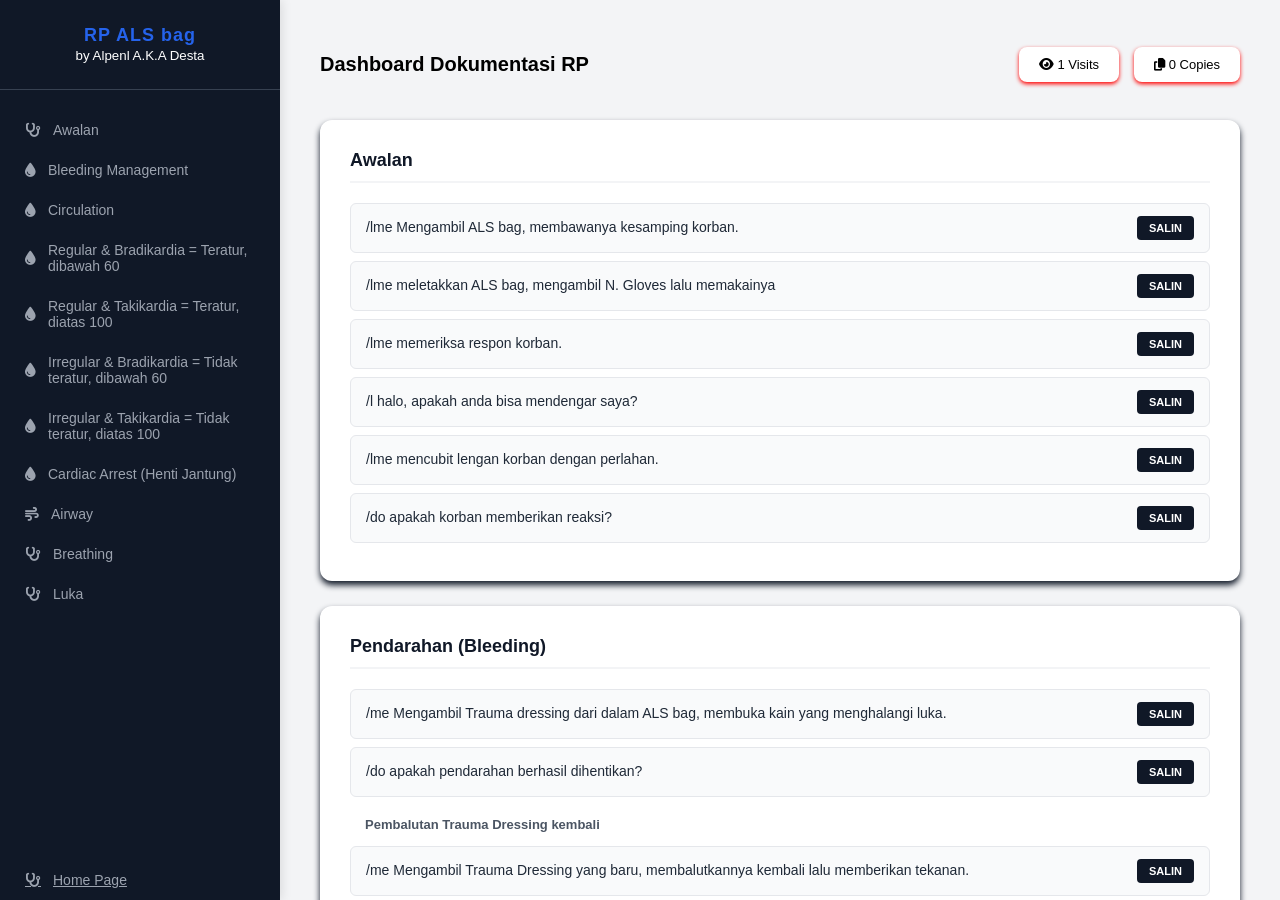
==== ALS.html @ 681ecdac "Add files via upload" ====
<!doctype html>
<html lang="id">
 <head>
  <meta charset="UTF-8">
  <meta name="viewport" content="width=device-width, initial-scale=1.0">
  <title>ALS Procedure</title>
  <link rel="stylesheet" href="style.css">
  <link rel="stylesheet" href="https://cdnjs.cloudflare.com/ajax/libs/font-awesome/6.4.0/css/all.min.css">
 </head>
 <body>
     <button class="hamburger" onclick="toggleMenu()">
    <i class="fas fa-bars"></i>
     </button>
  <div class="sidebar">
   <div class="sidebar-header">
    <h2>RP ALS bag</h2>
    <small>by Alpenl A.K.A Desta</small>
   </div>
   <div class="nav-menu">
    <div class="nav-link" onclick="sc('sec1')">
     <i class="fas fa-stethoscope"></i> Awalan </div>
     <div class="nav-link" onclick="sc('sec2')">
     <i class="fas fa-droplet"></i> Bleeding Management </div>
    <div class="nav-link" onclick="sc('sec3')">
     <i class="fas fa-droplet"></i> Circulation </div>
    <div class="nav-link" onclick="sc('sec4')">
     <i class="fas fa-droplet"></i> Regular & Bradikardia = Teratur, dibawah 60 </div>
    <div class="nav-link" onclick="sc('sec5')">
     <i class="fas fa-droplet"></i> Regular & Takikardia = Teratur, diatas 100 </div>
     <div class="nav-link" onclick="sc('sec6')">
     <i class="fas fa-droplet"></i> Irregular & Bradikardia = Tidak teratur, dibawah 60 </div>
    <div class="nav-link" onclick="sc('sec7')">
     <i class="fas fa-droplet"></i> Irregular & Takikardia = Tidak teratur, diatas 100 </div>
     <div class="nav-link" onclick="sc('sec8')">
     <i class="fas fa-droplet"></i> Cardiac Arrest (Henti Jantung)</div>
     <div class="nav-link" onclick="sc('sec9')">
     <i class="fas fa-wind"></i> Airway </div>
    <div class="nav-link" onclick="sc('sec10')">
     <i class="fas fa-stethoscope"></i> Breathing </div>
   <div class="nav-link" onclick="sc('sec11')">
     <i class="fas fa-stethoscope"></i> Luka </div>
   </div>
   <a href="index.html" target="_self" class="nav-link">
     <i class="fas fa-stethoscope"></i> Home Page
    </a>
  </div>
  <div class="main">
   <div class="header-box">
    <h1 style="font-size: 20px;">Dashboard Dokumentasi RP</h1>
    <div class="stats">
        <div class="stat-card">
        <i class="fas fa-eye"></i> <span id="v">0</span> Visits
        </div>
        <div class="stat-card">
        <i class="fas fa-copy"></i> <span id="c">0</span> Copies
        </div>
    </div>
   </div>
   <!-- End of Header Box -->
<div class="section" id="sec1">
    <div class="section-title">Awalan</div>
    <div class="row">
     <div class="text">/lme Mengambil ALS bag, membawanya kesamping korban.</div>
     <button class="copy-btn" onclick="cp(this)">SALIN</button>
    </div>
    <div class="row">
     <div class="text">/lme meletakkan ALS bag, mengambil N. Gloves lalu memakainya</div>
     <button class="copy-btn" onclick="cp(this)">SALIN</button>
    </div>
    <div class="row">
     <div class="text">/lme memeriksa respon korban.</div>
     <button class="copy-btn" onclick="cp(this)">SALIN</button>
    </div>
    <div class="row">
     <div class="text">/l halo, apakah anda bisa mendengar saya?</div>
     <button class="copy-btn" onclick="cp(this)">SALIN</button>
    </div>
    <div class="row">
     <div class="text">/lme mencubit lengan korban dengan perlahan.</div>
     <button class="copy-btn" onclick="cp(this)">SALIN</button>
    </div>
    <div class="row">
     <div class="text">/do apakah korban memberikan reaksi?</div>
     <button class="copy-btn" onclick="cp(this)">SALIN</button>
    </div>
   </div>
   <!-- End of Section 1 -->
   <div class="section" id="sec2">
    <div class="section-title">Pendarahan (Bleeding)</div>
    <div class="row">
     <div class="text">/me Mengambil Trauma dressing dari dalam ALS bag, membuka kain yang menghalangi luka.</div>
     <button class="copy-btn" onclick="cp(this)">SALIN</button>
    </div>
    <div class="row">
     <div class="text">/do apakah pendarahan berhasil dihentikan?</div>
     <button class="copy-btn" onclick="cp(this)">SALIN</button>
    </div>
    <div class="plain-text"><b>Pembalutan Trauma Dressing kembali</b></div>
    <div class="row">
     <div class="text">/me Mengambil Trauma Dressing yang baru, membalutkannya kembali lalu memberikan tekanan.</div>
     <button class="copy-btn" onclick="cp(this)">SALIN</button>
    </div>
    <div class="row">
     <div class="text">/do apakah pendarahan telah terhenti?</div>
     <button class="copy-btn" onclick="cp(this)">SALIN</button>
    </div>
    <div class="plain-text"><b>Elevation</b></div>
    <div class="row">
     <div class="text">/me Mengangkat lengan korban yang masih terjadi pendarahan keatas dada.</div>
     <button class="copy-btn" onclick="cp(this)">SALIN</button>
    </div>
    <div class="row">
     <div class="text">/do apakah pendarahan berhenti?</div>
     <button class="copy-btn" onclick="cp(this)">SALIN</button>
    </div>
    <div class="plain-text"><b>Arterial Pressure</b></div>
    <div class="row">
        <div class="text">/me Menekan arteri yang berada diatas luka pendarahan.</div>
        <button class="copy-btn" onclick="cp(this)">SALIN</button>
    </div>
    <div class="row">
        <div class="text">/do Apakah pendarahan berhenti?</div>
        <button class="copy-btn" onclick="cp(this)">SALIN</button>
    </div>
    <div class="plain-text"><b>Tourniquet</b></div>
    <div class="row">
     <div class="text">/me Mengambil tourniquet dari dalam ALS bag, mengikatnya diatas luka pendarahan, lalu mengencangkannya hingga pendarahan berhenti.</div>
     <button class="copy-btn" onclick="cp(this)">SALIN</button>
    </div>
    <div class="plain-text"><b>CRoC (Combat Ready Clamp(Groin))</b></div>
    <div class="row">
     <div class="text">/me mengambil CRoC dari dalam ALS bag lalu merakit CRoC tersebut.</div>
     <button class="copy-btn" onclick="cp(this)">SALIN</button>
    </div>
    <div class="row">
     <div class="text">/me meletakkan CRoC di area luka yang mengalami pendarahan.</div>
     <button class="copy-btn" onclick="cp(this)">SALIN</button>
    </div>
    <div class="row">
     <div class="text">/me memposisikan lengan mendatar CRoC di atas luka pendarahan.</div>
     <button class="copy-btn" onclick="cp(this)">SALIN</button>
    </div>
    <div class="row">
     <div class="text">/me memastikan kepala cakram CRoC menyentuh luka pendarahan.</div>
     <button class="copy-btn" onclick="cp(this)">SALIN</button>
    </div>
    <div class="row">
     <div class="text">/me memutar T-Handle, memberikan tekanan hingga pendarahan terhenti.</div>
     <button class="copy-btn" onclick="cp(this)">SALIN</button>
    </div>
    <div class="row">
     <div class="text">/do apakah pendarahan telah terhenti?</div>
     <button class="copy-btn" onclick="cp(this)">SALIN</button>
    </div>
   </div>
   <!-- End of Section 2 -->
<div class="section" id="sec3">
    <div class="section-title">Circulation </div>
    <div class="plain-text"><b>Jika Korban masih Sadar</b></div>
    <div class="row">
     <div class="text">/lme meletakkan kedua jarinya pada Carotid Artery korban, menghitung denyut nadinya</div>
     <button class="copy-btn" onclick="cp(this)">SALIN</button>
    </div>
    <div class="row">
     <div class="text">/do Pulse? (60-100 Normal) Regular or Irregular Beat?</div>
     <button class="copy-btn" onclick="cp(this)">SALIN</button>
    </div>
    <div class="plain-text"><b>Pingsan/Tidak Sadar</b></div>
    <div class="row">
     <div class="text">/lme Mengambil Alkohol swab dan kapas, menuangkan alkohol swab ke kapas, membuka baju korban, lalu membersihkan Area dada korban</div>
     <button class="copy-btn" onclick="cp(this)">SALIN</button>
    </div>
    <div class="row">
     <div class="text">/lme mengambil Lifepak 35 dari dalam ALS bag, Memasang Elektroda pada dada korban, menyalakannya dengan menekan tombol POWER.</div>
     <button class="copy-btn" onclick="cp(this)">SALIN</button>
    </div>
    <div class="row">
     <div class="text">/ldo Lifepak 35 memantau irama jantung korban secara langsung. </div>
     <button class="copy-btn" onclick="cp(this)">SALIN</button>
     </div> 
    <div class="row">
     <div class="text">/lme melihat indikator pada Lifepak 35 untuk mengetahui kondisi jantung korban.</div>
     <button class="copy-btn" onclick="cp(this)">SALIN</button>
     </div>
    <div class="row">
     <div class="text">/do Pulse? (60-100 Normal) Regular or Irregular Beat?</div>
     <button class="copy-btn" onclick="cp(this)">SALIN</button>
    </div>
   </div>
   <!-- End of Section 3 -->
<div class="section" id="sec4">
    <div class="section-title">Regular & Bradikardia = Teratur < 60</div>
    <div class="plain-text"><b>CPR & BVM</b></div>
    <div class="row">
     <div class="text">/lme Meletakkan kedua tangannya di atas dada korban, melakukan prosedur CPR sebanyak 30 kali selama 1 menit.</div>
     <button class="copy-btn" onclick="cp(this)">SALIN</button>
    </div>
    <div class="row">
     <div class="text">/lme Mengambil BVM dari ALS bag, memasangnya pada mulut dan hidung korban, menekan kantung udara BVM sebanyak 2 kali</div>
     <button class="copy-btn" onclick="cp(this)">SALIN</button>
    </div>
    <div class="plain-text"><b>Pemberian Atropine melalui IV</b></div>
    <div class="row">
     <div class="text">/lme  mengambil alkohol swab dan kapas dari ALS bag, membersihkan area punggung tangan. </div>
     <button class="copy-btn" onclick="cp(this)">SALIN</button>
    </div>
    <div class="row">
     <div class="text">/lme mengambil set infus, abocath, dan Atropine. perlahan menusukkan jarum ke vena di punggung tangan korban.</div>
     <button class="copy-btn" onclick="cp(this)">SALIN</button>
    </div>
    <div class="row">
     <div class="text">/lme menyuntikkan Atropine melalui injection port pada selang infus,  mengatur tetesan cairan agar masuk konstan.</div>
     <button class="copy-btn" onclick="cp(this)">SALIN</button>
    </div>
    <div class="row">
     <div class="text">/lme membuang jarum bekas kedalam Safety Box, memasangkan plester fikasi pada area suntikan.</div>
     <button class="copy-btn" onclick="cp(this)">SALIN</button>
    </div>
    <div class="row">
     <div class="text">/do Atropine dapat membantu Menaikkan nadi yang terlalu lambat.</div>
     <button class="copy-btn" onclick="cp(this)">SALIN</button>
    </div>
    <div class="row">
     <div class="text">/lme melihat kembali indikator pada Lifepak 35.</div>
     <button class="copy-btn" onclick="cp(this)">SALIN</button>
    </div>
    <div class="row">
     <div class="text">/do Pulse? (60-100 Normal) Regular or Irregular Beat?</div>
     <button class="copy-btn" onclick="cp(this)">SALIN</button>
    </div>
   </div>
  <!-- End of Section 4 -->
<div class="section" id="sec5">
    <div class="section-title">Regular & Takikardia = Teratur > 100</div>
    <div class="plain-text"><b>Pemberian Adenosin melalui IV</b></div>
    <div class="row">
     <div class="text">/lme  mengambil alkohol swab dan kapas dari ALS bag, membersihkan area punggung tangan. </div>
     <button class="copy-btn" onclick="cp(this)">SALIN</button>
    </div>
    <div class="row">
     <div class="text">/lme mengambil set infus, abocath, dan Adenosin. perlahan menusukkan jarum ke vena di punggung tangan korban.</div>
     <button class="copy-btn" onclick="cp(this)">SALIN</button>
    </div>
    <div class="row">
     <div class="text">/lme menyuntikkan Adenosin melalui injection port pada selang infus,  mengatur tetesan cairan agar masuk konstan.</div>
     <button class="copy-btn" onclick="cp(this)">SALIN</button>
    </div>
    <div class="row">
     <div class="text">/lme membuang jarum bekas kedalam Safety Box, memasangkan plester fikasi pada area suntikan.</div>
     <button class="copy-btn" onclick="cp(this)">SALIN</button>
    </div>
    <div class="row">
     <div class="text">/do Adenosin dapat membantu Mengatasi irama Takikardia.</div>
     <button class="copy-btn" onclick="cp(this)">SALIN</button>
    </div>
    <div class="row">
     <div class="text">/lme melihat kembali indikator pada Lifepak 35.</div>
     <button class="copy-btn" onclick="cp(this)">SALIN</button>
    </div>
    <div class="row">
     <div class="text">/do Pulse? (60-100 Normal) Regular or Irregular Beat?</div>
     <button class="copy-btn" onclick="cp(this)">SALIN</button>
    </div>
    <div class="plain-text"><b>KARDIOVERSI</b></div>
    <div class="row">
     <div class="text">/lme menekan tombol SYNC pada Lifepak 35, mengatur energi pada Lifepak 35 sebesar 100 Joule dan menekan tombol CHARGE.</div>
     <button class="copy-btn" onclick="cp(this)">SALIN</button>
    </div>
    <div class="row">
     <div class="text">/lme menekan tombol shock pada lifepak 35 hingga energi dilepaskan.</div>
     <button class="copy-btn" onclick="cp(this)">SALIN</button>
    </div>
   </div>
   <!-- End of Section 5 -->
<div class="section" id="sec6">
    <div class="section-title">Irregular & Bradikardia = Tidak Teratur < 60</div>
    <div class="plain-text"><b>Pemberian Atropine melalui IV</b></div>
    <div class="row">
     <div class="text">/lme  mengambil alkohol swab dan kapas dari ALS bag, membersihkan area punggung tangan. </div>
     <button class="copy-btn" onclick="cp(this)">SALIN</button>
    </div>
    <div class="row">
     <div class="text">/lme mengambil set infus, abocath, dan Atropine. perlahan menusukkan jarum ke vena di punggung tangan korban.</div>
     <button class="copy-btn" onclick="cp(this)">SALIN</button>
    </div>
    <div class="row">
     <div class="text">/lme menyuntikkan Atropine melalui injection port pada selang infus,  mengatur tetesan cairan agar masuk konstan.</div>
     <button class="copy-btn" onclick="cp(this)">SALIN</button>
    </div>
    <div class="row">
     <div class="text">/lme membuang jarum bekas kedalam Safety Box, memasangkan plester fikasi pada area suntikan.</div>
     <button class="copy-btn" onclick="cp(this)">SALIN</button>
    </div>
    <div class="row">
     <div class="text">/do Atropine dapat membantu Menaikkan nadi yang terlalu lambat.</div>
     <button class="copy-btn" onclick="cp(this)">SALIN</button>
    </div>
    <div class="row">
     <div class="text">/lme melihat kembali indikator pada Lifepak 35.</div>
     <button class="copy-btn" onclick="cp(this)">SALIN</button>
    </div>
    <div class="row">
     <div class="text">/do Pulse? (60-100 Normal) Regular or Irregular Beat?</div>
     <button class="copy-btn" onclick="cp(this)">SALIN</button>
    </div>
    <div class="plain-text"><b>JIKA TIDAK KEMBALI NORMAL DENGAN ATROPINE, KITA BISA 
MELAKUKAN PACU JANTUNG DENGAN LIFEPAK 35</b></div>
    <div class="row">
     <div class="text">/lme Menekan tombol PACING di Lifepak 35, mengatur energi ke 50-100Joule, menekan tombol CHARGE</div>
     <button class="copy-btn" onclick="cp(this)">SALIN</button>
    </div>
    <div class="row">
     <div class="text">/lme menekan tombol shock pada lifepak 35 hingga energi dilepaskan.</div>
     <button class="copy-btn" onclick="cp(this)">SALIN</button>
    </div>
     <div class="row">
    <div class="text">/lme melihat kembali indikator pada Lifepak 35.</div>
     <button class="copy-btn" onclick="cp(this)">SALIN</button>
    </div>
    <div class="row">
     <div class="text">/do Pulse? (60-100 Normal) Regular or Irregular Beat?</div>
     <button class="copy-btn" onclick="cp(this)">SALIN</button>
    </div>
   </div>
   <!-- End of Section 6 -->
<div class="section" id="sec7">
    <div class="section-title">Irregular & Takikardia = Tidak Teratur > 100</div>
    <div class="plain-text"><b>Pemberian Amoidarone melalui IV</b></div>
    <div class="row">
     <div class="text">/lme  mengambil alkohol swab dan kapas dari ALS bag, membersihkan area punggung tangan. </div>
     <button class="copy-btn" onclick="cp(this)">SALIN</button>
    </div>
    <div class="row">
     <div class="text">/lme mengambil set infus, abocath, dan Amoidarone. perlahan menusukkan jarum ke vena di punggung tangan korban.</div>
     <button class="copy-btn" onclick="cp(this)">SALIN</button>
    </div>
    <div class="row">
     <div class="text">/lme menyuntikkan Amoidarone melalui injection port pada selang infus,  mengatur tetesan cairan agar masuk konstan.</div>
     <button class="copy-btn" onclick="cp(this)">SALIN</button>
    </div>
    <div class="row">
     <div class="text">/lme membuang jarum bekas kedalam Safety Box, memasangkan plester fikasi pada area suntikan.</div>
     <button class="copy-btn" onclick="cp(this)">SALIN</button>
    </div>
     <div class="row">
     <div class="text">/do Amoidarone dapat membantu Mengatasi irama jantung yang kacau.</div>
     <button class="copy-btn" onclick="cp(this)">SALIN</button>
    </div>
    <div class="row">
     <div class="text">/lme melihat kembali indikator pada Lifepak 35.</div>
     <button class="copy-btn" onclick="cp(this)">SALIN</button>
    </div>
    <div class="row">
     <div class="text">/do Pulse? (60-100 Normal) Regular or Irregular Beat?</div>
     <button class="copy-btn" onclick="cp(this)">SALIN</button>
    </div>
    <div class="plain-text"><b>JIKA MASIH BELUM STABIL KITA LAKUKAN KARDIOVERSI DENGAN 
LIFEPAK 35 PADA KORBAN</b></div>
    <div class="row">
     <div class="text">/lme Menekan tombol SYNC pada Lifepak 35, mengatur energinya sebesar 100 Joule, menekan tombol CHARGE.</div>
     <button class="copy-btn" onclick="cp(this)">SALIN</button>
    </div>
    <div class="row">
     <div class="text">/lme menekan tombol shock pada lifepak 35 hingga energi dilepaskan.</div>
     <button class="copy-btn" onclick="cp(this)">SALIN</button>
    </div>
     <div class="row">
    <div class="text">/lme melihat kembali indikator pada Lifepak 35.</div>
     <button class="copy-btn" onclick="cp(this)">SALIN</button>
    </div>
    <div class="row">
     <div class="text">/do Pulse? (60-100 Normal) Regular or Irregular Beat?</div>
     <button class="copy-btn" onclick="cp(this)">SALIN</button>
    </div>
   </div>
   <!-- End of Section 7 -->
<div class="section" id="sec8">
    <div class="section-title">Cardiac Arrest (Henti Jantung)</div>
<div class="plain-text">CPR & BVM</div>
    <div class="row">
     <div class="text">/lme Meletakkan kedua jarinya pada dada korban lalu melakukan prosedur CPR sebanyak 30 kali selama 1 menit.</div>
     <button class="copy-btn" onclick="cp(this)">SALIN</button>
    </div>
    <div class="row">
     <div class="text">/lme Mengambil BVM dari ALS Bag, memasangnya pada mulut dan hidung korban, menekan kantung udara BVM sebanyak 5 kali.</div>
     <button class="copy-btn" onclick="cp(this)">SALIN</button>
    </div>
    <div class="plain-text"><b>DEFIBRILASI</b></div>
    <div class="row">
     <div class="text">/lme Menekan tombol CHANGE, mengatur energi pada sebesar 200 Joule lalu menekan tombol Select. Melakukan CPR kembali sembari menunggu</div>
     <button class="copy-btn" onclick="cp(this)">SALIN</button>
    </div>
    <div class="row">
     <div class="text">/do Terdengar suara CONTINUE dari Lifepak 35.</div>
     <button class="copy-btn" onclick="cp(this)">SALIN</button>
    </div>
    <div class="row">
     <div class="text">/lme menekan tombol shock untuk menghantarkan energi ke tubuh korban, setelah shock melanjutkan CPR kembali pada dada korban.</div>
     <button class="copy-btn" onclick="cp(this)">SALIN</button>
    </div>
     <div class="plain-text"><b>Pemberian Ephinefrin melalui IV</b></div>
    <div class="row">
     <div class="text">/lme  mengambil alkohol swab dan kapas dari ALS bag, membersihkan area punggung tangan. </div>
     <button class="copy-btn" onclick="cp(this)">SALIN</button>
    </div>
    <div class="row">
     <div class="text">/lme mengambil set infus, abocath, dan Ephinefrin. perlahan menusukkan jarum ke vena di punggung tangan korban.</div>
     <button class="copy-btn" onclick="cp(this)">SALIN</button>
    </div>
    <div class="row">
     <div class="text">/lme menyuntikkan Ephinefrin melalui injection port pada selang infus,  mengatur tetesan cairan agar masuk konstan.</div>
     <button class="copy-btn" onclick="cp(this)">SALIN</button>
    </div>
    <div class="row">
     <div class="text">/lme membuang jarum bekas kedalam Safety Box, memasangkan plester fikasi pada area suntikan.</div>
     <button class="copy-btn" onclick="cp(this)">SALIN</button>
    </div>
    <div class="row">
     <div class="text">/do Ephinefrin dapat membantu Memacu jantung pada kondisi henti jantung</div>
     <button class="copy-btn" onclick="cp(this)">SALIN</button>
    </div>
    <div class="row">
     <div class="text">/lme melihat kembali indikator pada Lifepak 35.</div>
     <button class="copy-btn" onclick="cp(this)">SALIN</button>
    </div>
    <div class="row">
     <div class="text">/do Pulse? (60-100 Normal) Regular or Irregular Beat?</div>
     <button class="copy-btn" onclick="cp(this)">SALIN</button>
    </div>
   </div> 
   <!-- End of Section 8 -->
<div class="section" id="sec9">
    <div class="section-title">Airway </div>
    <div class="plain-text"><b>MEMBUKA AIRWAY (Head Tilt/Chin Lift) (Pingsan Biasa)</b></div>
    <div class="row">
     <div class="text">/lme menekan dahi pasien ke bawah sambil mengangkat tulang dagu ke atas
menggunakan jari agar pangkal lidah terangkat.</div>
     <button class="copy-btn" onclick="cp(this)">SALIN</button>
    </div>
    <div class="plain-text"><b>MEMMBUKA AIRWAY (Jaw Thrust) (Trauma Berat/Kecelakaan)</b></div>
    <div class="row">
     <div class="text">/lme mendorong sudut rahang bawah pasien ke arah depan tanpa menggerakkan posisi leher..</div>
     <button class="copy-btn" onclick="cp(this)">SALIN</button>
    </div>
    <div class="row">
     <div class="text">/lme mengambil Penlight dari dalam ALS Bag, menyalakkannya lalu memeriksa Airway Korban.</div>
     <button class="copy-btn" onclick="cp(this)">SALIN</button>
    </div>
    <div class="row">
     <div class="text">/do apakah ada halangan di Airway korban?</div>
     <button class="copy-btn" onclick="cp(this)">SALIN</button>
    </div>
    <div class="plain-text"><b>HALANGAN BENDA PADAT (Tweezer)</b></div>
    <div class="row">
     <div class="text">/lme  mengambil tweezer dari dalam ALS Bag, kemudian mencoba mengambil
halangan tersebut dengan cara menjepit nya dan menariknya keluar</div>
     <button class="copy-btn" onclick="cp(this)">SALIN</button>
    </div>
    <div class="plain-text"><b>HALANGAN BENDA CAIR (Suction)</b></div>
    <div class="row">
     <div class="text">/lme  memasukkan kateter suction ke dalam rongga mulut hingga pangkal lidah,
lalu menariknya keluar secara melingkar sambil menyedot cairan yang ada.</div>
     <button class="copy-btn" onclick="cp(this)">SALIN</button>
    </div>
    <div class="plain-text"><b>OPA (Oropharyngeal Airway) (Pasien Pingsan) (Membantu jalan nafas tetap
terbuka)</b></div>
    <div class="row">
     <div class="text">/lme memasukkan alat OPA dengan posisi melengkung keatas,memutarnya 180 derajat saat menyentuh langit mulut.</div>
     <button class="copy-btn" onclick="cp(this)">SALIN</button>
    </div>
   </div>
  <!-- End of Section 9 -->
   <div class="section" id="sec10">
    <div class="section-title">Breathing</div>
    <div class="plain-text">//Cek Manual</div>
    <div class="row">
     <div class="text">/lme mendekatkan telinga ke hidung dan mulut korban, melihat kearah dada, menghitung jumlah pernafasannya.
</div>
     <button class="copy-btn" onclick="cp(this)">SALIN</button>
    </div>
    <div class="row">
     <div class="text">/do Jumlah Pernafasan? (12-20 normal) </div>
     <button class="copy-btn" onclick="cp(this)">SALIN</button>
    </div>
    <div class="plain-text">//CEK SATURASI OKSIGEN dengan Pulse Oximeter</div>
    <div class="row">
     <div class="text">/lme mengambil oximeter dari ALS bag, menjepitkannya pada
ujung jari telunjuk tangan kanan korban untuk mengukur saturasi oksigen.
</div>
     <button class="copy-btn" onclick="cp(this)">SALIN</button>
    </div>
    <div class="row">
     <div class="text">/do Saturasi oksigen? (95-100 persen normalnya)</div>
     <button class="copy-btn" onclick="cp(this)">SALIN</button>
    </div>
    <div class="plain-text"><b>NASAL CANNULA (90-94)</b></div> 
    <div class="row">
     <div class="text">/lme memutar flowmeter pada tabung oksigen ke angka 4 LPM, lalu mengecek
aliran udara di ujung selang menggunakan punggung tangan.</div>
     <button class="copy-btn" onclick="cp(this)">SALIN</button>
    </div>
    <div class="row">
     <div class="text">/lme memasangkan kedua kanula ke lubang hidung pasien dan menyampirkan
talinya ke belakang telinga agar posisi selang tidak bergeser.</div>
     <button class="copy-btn" onclick="cp(this)">SALIN</button>
    </div>
    <div class="plain-text"><b>SIMPLE FACE MASK 85-89%</b></div>
    <div class="row">
     <div class="text">/lme membuka katup tabung oksigen dan mengatur aliran pada 8 LPM,
kemudian memastikan masker wajah dalam kondisi bersih.</div>
     <button class="copy-btn" onclick="cp(this)">SALIN</button>
    </div>
    <div class="row">
     <div class="text">/lme memposisikan masker SFM menutupi hidung hingga dagu pasien, lalu
menarik tali elastisnya ke belakang kepala agar masker menempel rapat.
</div>
     <button class="copy-btn" onclick="cp(this)">SALIN</button>
    </div>
    <div class="plain-text"><b>NON-REBREATHING MASK (dibawah 85 )</b></div>
    <div class="row">
     <div class="text">/lme memutar knop tabung oksigen ke aliran maksimal 15 LPM, lalu menutup
katup masker hingga kantung reservoar terisi penuh.</div>
     <button class="copy-btn" onclick="cp(this)">SALIN</button>
    </div>
    <div class="row">
     <div class="text">/lme menempelkan masker NRM dengan teknik seal yang kuat pada wajah
pasien agar oksigen murni tidak bercampur dengan udara luar.
</div>
     <button class="copy-btn" onclick="cp(this)">SALIN</button>
    </div>
   </div>
    <!-- End of Section 10 -->
   <div class="section" id="sec11">
    <div class="section-title">Penanganan Luka</div>
    <div class="plain-text"><b>Luka terbuka (Tergores)</b></div>
    <div class="row">
     <div class="text">/lme mengambil saline solution dan cutton pad dari ALS</div>
     <button class="copy-btn" onclick="cp(this)">SALIN</button>
    </div>
    <div class="row">
     <div class="text">/lme menuangkan saline solution keatas cutton pad lalu mengoleskannya ke luka korban</div>
     <button class="copy-btn" onclick="cp(this)">SALIN</button>
    </div>
    <div class="row">
     <div class="text">/lme mengambil gauze pad dan medical tape dari ALS</div>
     <button class="copy-btn" onclick="cp(this)">SALIN</button>
    </div>
    <div class="row">
     <div class="text">/lme menaruh gauze pad diatas luka korban dan merekatkannya dengan medical tape</div>
     <button class="copy-btn" onclick="cp(this)">SALIN</button>
    </div>
    <div class="plain-text"><b>Triangular Bandage</b> Jika kamu merasakan ada tulang yang patah di bagian lengan, maka diwajibkan untuk kamu menggunakan Triangular Bandage. Triangular Bandage digunakan untuk mencegah cedera lebih lanjut pada lengan yang patah. Cara memakai Triangular Bandage adalah dengan mengaitkan ujung satu ke belakang leher dan ujung satu lagi ke bawah lengan yang patah secara DIAGONAL. Jika tulang patah terbuka/compound, segera lakukan D.E.A.T.H lalu pasangkan Triangular Bandage, alat ini terdapat di dalam ALS bag anda.
Cara memakai Triangular Bandage</div>
    <div class="row">
     <div class="text">/lme memposisikan lengannya menjadi huruf L di depan dadanya.</div>
     <button class="copy-btn" onclick="cp(this)">SALIN</button>
    </div>
    <div class="row">
     <div class="text">/lme mengaplikasikan Triangular Bandage tersebut dan mengikatnya di belakang leher korban.</div>
     <button class="copy-btn" onclick="cp(this)">SALIN</button>
    </div>
   <div class="plain-text"><b>Cervical Collar (C-Collar)</b> patah di bagian leher atau tulang belakang</div>
    <div class="row">
     <div class="text">/lme mengambil C-Collar dari dalam ALS bag, membuka kancingnya lalu memasangnya pada leher korban.</div>
     <button class="copy-btn" onclick="cp(this)">SALIN</button>
    </div>
    <div class="plain-text"><b>Vacuum Splint</b>  digunakan untuk pasien yang mengalami patah tulang pada Lengan & Kaki.</div>
    <div class="row">
     <div class="text">/lme mengambil Vacuum Splint dan pompa portable dari ALS bag.</div>
     <button class="copy-btn" onclick="cp(this)">SALIN</button>
    </div>
    <div class="row">
     <div class="text">/lme memasangkan Vacuum Splint pada bagian luka korban yang mengalami patah tulang dan mengunci katupnya.</div>
     <button class="copy-btn" onclick="cp(this)">SALIN</button>
    </div>
    <div class="row">
     <div class="text">/lme memompa pompa portable tersebut hingga Vacuum Splint mengeras.</div>
     <button class="copy-btn" onclick="cp(this)">SALIN</button>
    </div>
    <!-- End of Section 11 -->
<div class="footer">
    Dibuat oleh <b>Alpenl A.K.A Desta</b> © 2026
   </div>
  </div>
  <div id="toast">Text Lo Berhasil di Copy Mpruy!!!</div>
  <script>
    // Logic Stats
    let visits = localStorage.getItem('v_sol') || 0;
    let copies = localStorage.getItem('c_sol') || 0;
    visits++;
    localStorage.setItem('v_sol', visits);
    document.getElementById('v').innerText = visits;
    document.getElementById('c').innerText = copies;

    function sc(id) {
        document.getElementById(id).scrollIntoView({ behavior: 'smooth' });
        document.querySelectorAll('.nav-link').forEach(el => el.classList.remove('active'));
        event.currentTarget.classList.add('active');
    }

    function cp(btn) {
        const txt = btn.parentElement.querySelector('.text').innerText;
        navigator.clipboard.writeText(txt);
        copies++;
        localStorage.setItem('c_sol', copies);
        document.getElementById('c').innerText = copies;
        
        const t = document.getElementById('toast');
        t.style.display = 'block';
        setTimeout(() => t.style.display = 'none', 1500);
    }
        function toggleMenu() {
    document.querySelector('.sidebar').classList.toggle('show');
}
</script>
 </body>
</html>
---- style.css ----
:root {
            --primary: #101827;
            --accent: #2563eb;
            --bg: #f3f4f6;
            --card: #ffffff;
            --text-dark: #1f2937;
        }

        body {
            font-family: 'Inter', sans-serif;
            margin: 0;
            display: flex;
            background: var(--bg);
            height: 100vh;
            overflow: hidden;
        }

        /* Sidebar Kiri */
        .sidebar {
            width: 280px;
            background: var(--primary);
            color: white;
            display: flex;
            flex-direction: column;
            box-shadow: 2px 0 10px rgba(0,0,0,0.1);
        }

        .sidebar-header {
            padding: 25px;
            border-bottom: 1px solid #374151;
            text-align: center;
        }

        .sidebar-header h2 { font-size: 18px; margin: 0; color: var(--accent); letter-spacing: 1px; }

        .nav-menu { flex: 1; padding: 20px 0; overflow-y: auto; }

        .nav-link {
            padding: 12px 25px;
            display: flex;
            align-items: center;
            gap: 12px;
            cursor: pointer;
            transition: 0.3s;
            color: #9ca3af;
            font-size: 14px;
        }

        .nav-link:hover, .nav-link.active {
            background: #1f2937;
            color: white;
            border-left: 4px solid var(--accent);
        }

        /* Main Content Area */
        .main {
            flex: 1;
            padding: 40px;
            overflow-y: auto;
            scroll-behavior: smooth;
        }

        /* Header & Stats */
        .header-box {
            display: flex;
            justify-content: space-between;
            align-items: center;
            margin-bottom: 30px;
        }

        .stats { display: flex; gap: 15px; }
        .stat-card {
            background: var(--card);
            padding: 10px 20px;
            border-radius: 8px;
            box-shadow: 0 2px 4px #ff0000;
            font-size: 13px;
        }

        /* Content Sections */
        .section {
            background: var(--card);
            border-radius: 12px;
            padding: 30px;
            margin-bottom: 25px;
            box-shadow: 0 4px 6px #101827;
            animation: fadeIn 0.5s ease-out;
        }

        .section-title {
            font-size: 18px;
            font-weight: bold;
            margin-bottom: 20px;
            color: var(--primary);
            border-bottom: 2px solid var(--bg);
            padding-bottom: 10px;
        }

        .row {
            display: flex;
            justify-content: space-between;
            align-items: center;
            background: #f9fafb;
            padding: 12px 15px;
            border-radius: 6px;
            margin-bottom: 8px;
            border: 1px solid #e5e7eb;
            transition: 0.2s;
        }

        .row:hover { border-color: var(--accent); background: #f0f7ff; }

        .text { font-size: 14px; color: var(--text-dark); line-height: 1.5; }

        .copy-btn {
            background: var(--primary);
            color: white;
            border: none;
            padding: 6px 12px;
            border-radius: 4px;
            cursor: pointer;
            font-size: 11px;
            font-weight: 600;
        }

        .copy-btn:hover { background: var(--accent); }

        /* Label Khusus */
        .plain-text { padding: 10px 15px; font-size: 13px; color: #4b5563; line-height: 1.6; white-space: pre-wrap; }

        #toast {
            position: fixed;
            bottom: 20px;
            right: 20px;
            background: #101827;
            color: white;
            padding: 10px 20px;
            border-radius: 6px;
            display: none;
            z-index: 1000;
        }

        @keyframes fadeIn { from { opacity: 0; transform: translateY(10px); } to { opacity: 1; transform: translateY(0); } }

.footer { margin-top: 50px; text-align: center; font-size: 12px; color: #9ca3af; }
/* Hamburger */
.hamburger {
    display: none;
    position: fixed;
    top: 15px;
    left: 15px;
    z-index: 2000;
    background: #101827;
    color: white;
    border: none;
    padding: 12px 15px;
    border-radius: 8px;
    cursor: pointer;
    font-size: 20px;
}

/* Mobile */
@media (max-width: 768px) {

    body {
        overflow-x: hidden;
    }

    .hamburger {
        display: block;
    }

    .sidebar {
        position: fixed;
        left: -300px;
        top: 0;
        height: 100%;
        z-index: 1500;
        transition: 0.3s ease;
    }

    .sidebar.show {
        left: 0;
    }

    .main {
        width: 100%;
        padding: 70px 15px 20px;
    }

    .header-box {
        flex-direction: column;
        align-items: flex-start;
        gap: 10px;
    }

    .stats {
        width: 100%;
        flex-wrap: wrap;
    }

    .row {
        flex-direction: column;
        align-items: flex-start;
        gap: 10px;
    }

    .copy-btn {
        width: 100%;
    }
}
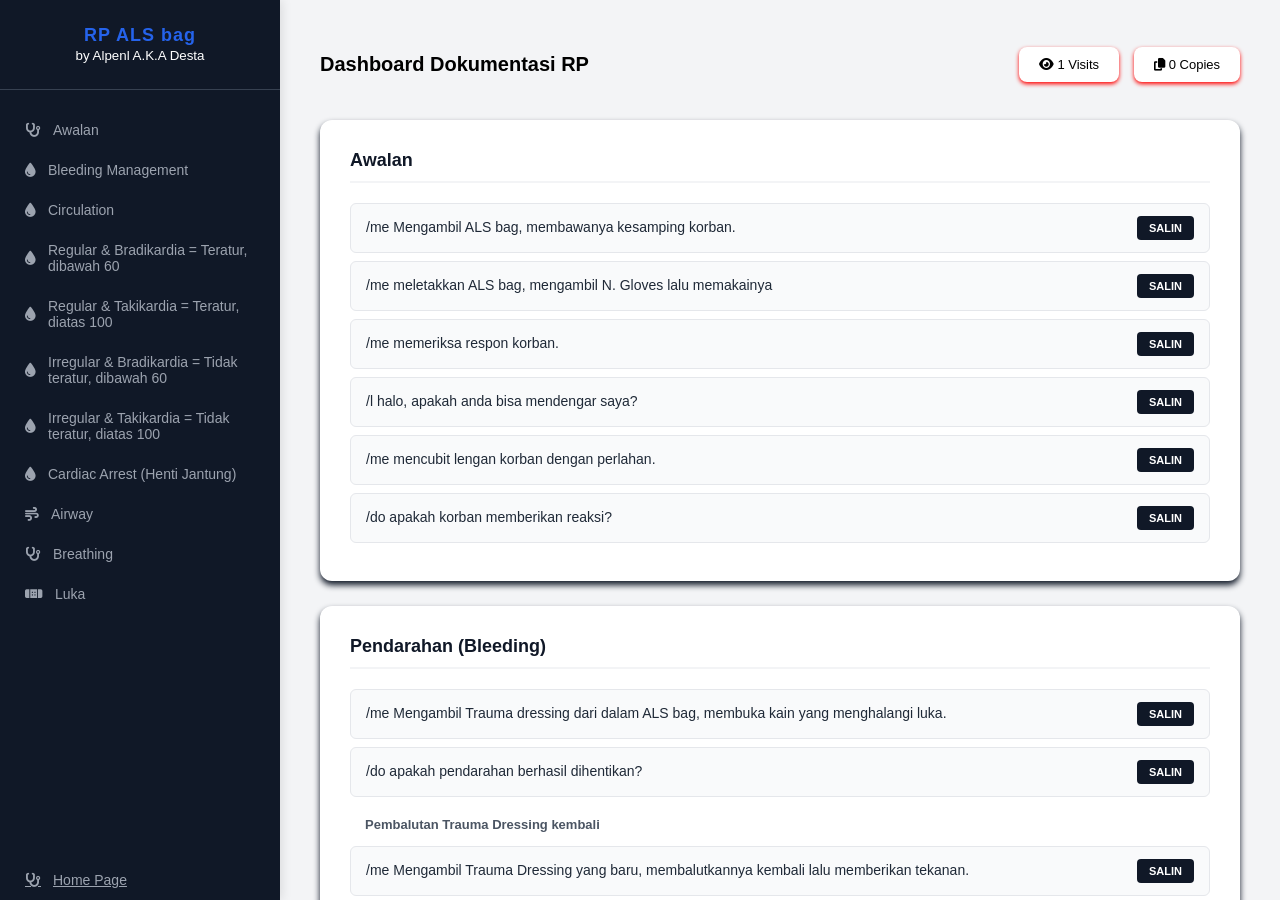
==== commit 9382ab69: "Update ALS.html" ====
--- a/ALS.html
+++ b/ALS.html
@@ -38,7 +38,7 @@
     <div class="nav-link" onclick="sc('sec10')">
      <i class="fas fa-stethoscope"></i> Breathing </div>
    <div class="nav-link" onclick="sc('sec11')">
-     <i class="fas fa-stethoscope"></i> Luka </div>
+     <i class="fas fa-band-aid"></i> Luka </div>
    </div>
    <a href="index.html" target="_self" class="nav-link">
      <i class="fas fa-stethoscope"></i> Home Page
@@ -60,15 +60,15 @@
 <div class="section" id="sec1">
     <div class="section-title">Awalan</div>
     <div class="row">
-     <div class="text">/lme Mengambil ALS bag, membawanya kesamping korban.</div>
-     <button class="copy-btn" onclick="cp(this)">SALIN</button>
-    </div>
-    <div class="row">
-     <div class="text">/lme meletakkan ALS bag, mengambil N. Gloves lalu memakainya</div>
-     <button class="copy-btn" onclick="cp(this)">SALIN</button>
-    </div>
-    <div class="row">
-     <div class="text">/lme memeriksa respon korban.</div>
+     <div class="text">/me Mengambil ALS bag, membawanya kesamping korban.</div>
+     <button class="copy-btn" onclick="cp(this)">SALIN</button>
+    </div>
+    <div class="row">
+     <div class="text">/me meletakkan ALS bag, mengambil N. Gloves lalu memakainya</div>
+     <button class="copy-btn" onclick="cp(this)">SALIN</button>
+    </div>
+    <div class="row">
+     <div class="text">/me memeriksa respon korban.</div>
      <button class="copy-btn" onclick="cp(this)">SALIN</button>
     </div>
     <div class="row">
@@ -76,7 +76,7 @@
      <button class="copy-btn" onclick="cp(this)">SALIN</button>
     </div>
     <div class="row">
-     <div class="text">/lme mencubit lengan korban dengan perlahan.</div>
+     <div class="text">/me mencubit lengan korban dengan perlahan.</div>
      <button class="copy-btn" onclick="cp(this)">SALIN</button>
     </div>
     <div class="row">
@@ -158,7 +158,7 @@
     <div class="section-title">Circulation </div>
     <div class="plain-text"><b>Jika Korban masih Sadar</b></div>
     <div class="row">
-     <div class="text">/lme meletakkan kedua jarinya pada Carotid Artery korban, menghitung denyut nadinya</div>
+     <div class="text">/me meletakkan kedua jarinya pada Carotid Artery korban, menghitung denyut nadinya</div>
      <button class="copy-btn" onclick="cp(this)">SALIN</button>
     </div>
     <div class="row">
@@ -167,19 +167,19 @@
     </div>
     <div class="plain-text"><b>Pingsan/Tidak Sadar</b></div>
     <div class="row">
-     <div class="text">/lme Mengambil Alkohol swab dan kapas, menuangkan alkohol swab ke kapas, membuka baju korban, lalu membersihkan Area dada korban</div>
-     <button class="copy-btn" onclick="cp(this)">SALIN</button>
-    </div>
-    <div class="row">
-     <div class="text">/lme mengambil Lifepak 35 dari dalam ALS bag, Memasang Elektroda pada dada korban, menyalakannya dengan menekan tombol POWER.</div>
-     <button class="copy-btn" onclick="cp(this)">SALIN</button>
-    </div>
-    <div class="row">
-     <div class="text">/ldo Lifepak 35 memantau irama jantung korban secara langsung. </div>
+     <div class="text">/me Mengambil Alkohol swab dan kapas, menuangkan alkohol swab ke kapas, membuka baju korban, lalu membersihkan Area dada korban</div>
+     <button class="copy-btn" onclick="cp(this)">SALIN</button>
+    </div>
+    <div class="row">
+     <div class="text">/me mengambil Lifepak 35 dari dalam ALS bag, Memasang Elektroda pada dada korban, menyalakannya dengan menekan tombol POWER.</div>
+     <button class="copy-btn" onclick="cp(this)">SALIN</button>
+    </div>
+    <div class="row">
+     <div class="text">/do Lifepak 35 memantau irama jantung korban secara langsung. </div>
      <button class="copy-btn" onclick="cp(this)">SALIN</button>
      </div> 
     <div class="row">
-     <div class="text">/lme melihat indikator pada Lifepak 35 untuk mengetahui kondisi jantung korban.</div>
+     <div class="text">/me melihat indikator pada Lifepak 35 untuk mengetahui kondisi jantung korban.</div>
      <button class="copy-btn" onclick="cp(this)">SALIN</button>
      </div>
     <div class="row">
@@ -192,28 +192,28 @@
     <div class="section-title">Regular & Bradikardia = Teratur < 60</div>
     <div class="plain-text"><b>CPR & BVM</b></div>
     <div class="row">
-     <div class="text">/lme Meletakkan kedua tangannya di atas dada korban, melakukan prosedur CPR sebanyak 30 kali selama 1 menit.</div>
-     <button class="copy-btn" onclick="cp(this)">SALIN</button>
-    </div>
-    <div class="row">
-     <div class="text">/lme Mengambil BVM dari ALS bag, memasangnya pada mulut dan hidung korban, menekan kantung udara BVM sebanyak 2 kali</div>
+     <div class="text">/me Meletakkan kedua tangannya di atas dada korban, melakukan prosedur CPR sebanyak 30 kali selama 1 menit.</div>
+     <button class="copy-btn" onclick="cp(this)">SALIN</button>
+    </div>
+    <div class="row">
+     <div class="text">/me Mengambil BVM dari ALS bag, memasangnya pada mulut dan hidung korban, menekan kantung udara BVM sebanyak 2 kali</div>
      <button class="copy-btn" onclick="cp(this)">SALIN</button>
     </div>
     <div class="plain-text"><b>Pemberian Atropine melalui IV</b></div>
     <div class="row">
-     <div class="text">/lme  mengambil alkohol swab dan kapas dari ALS bag, membersihkan area punggung tangan. </div>
-     <button class="copy-btn" onclick="cp(this)">SALIN</button>
-    </div>
-    <div class="row">
-     <div class="text">/lme mengambil set infus, abocath, dan Atropine. perlahan menusukkan jarum ke vena di punggung tangan korban.</div>
-     <button class="copy-btn" onclick="cp(this)">SALIN</button>
-    </div>
-    <div class="row">
-     <div class="text">/lme menyuntikkan Atropine melalui injection port pada selang infus,  mengatur tetesan cairan agar masuk konstan.</div>
-     <button class="copy-btn" onclick="cp(this)">SALIN</button>
-    </div>
-    <div class="row">
-     <div class="text">/lme membuang jarum bekas kedalam Safety Box, memasangkan plester fikasi pada area suntikan.</div>
+     <div class="text">/me  mengambil alkohol swab dan kapas dari ALS bag, membersihkan area punggung tangan. </div>
+     <button class="copy-btn" onclick="cp(this)">SALIN</button>
+    </div>
+    <div class="row">
+     <div class="text">/me mengambil set infus, abocath, dan Atropine. perlahan menusukkan jarum ke vena di punggung tangan korban.</div>
+     <button class="copy-btn" onclick="cp(this)">SALIN</button>
+    </div>
+    <div class="row">
+     <div class="text">/me menyuntikkan Atropine melalui injection port pada selang infus,  mengatur tetesan cairan agar masuk konstan.</div>
+     <button class="copy-btn" onclick="cp(this)">SALIN</button>
+    </div>
+    <div class="row">
+     <div class="text">/me membuang jarum bekas kedalam Safety Box, memasangkan plester fikasi pada area suntikan.</div>
      <button class="copy-btn" onclick="cp(this)">SALIN</button>
     </div>
     <div class="row">
@@ -221,7 +221,7 @@
      <button class="copy-btn" onclick="cp(this)">SALIN</button>
     </div>
     <div class="row">
-     <div class="text">/lme melihat kembali indikator pada Lifepak 35.</div>
+     <div class="text">/me melihat kembali indikator pada Lifepak 35.</div>
      <button class="copy-btn" onclick="cp(this)">SALIN</button>
     </div>
     <div class="row">
@@ -234,19 +234,19 @@
     <div class="section-title">Regular & Takikardia = Teratur > 100</div>
     <div class="plain-text"><b>Pemberian Adenosin melalui IV</b></div>
     <div class="row">
-     <div class="text">/lme  mengambil alkohol swab dan kapas dari ALS bag, membersihkan area punggung tangan. </div>
-     <button class="copy-btn" onclick="cp(this)">SALIN</button>
-    </div>
-    <div class="row">
-     <div class="text">/lme mengambil set infus, abocath, dan Adenosin. perlahan menusukkan jarum ke vena di punggung tangan korban.</div>
-     <button class="copy-btn" onclick="cp(this)">SALIN</button>
-    </div>
-    <div class="row">
-     <div class="text">/lme menyuntikkan Adenosin melalui injection port pada selang infus,  mengatur tetesan cairan agar masuk konstan.</div>
-     <button class="copy-btn" onclick="cp(this)">SALIN</button>
-    </div>
-    <div class="row">
-     <div class="text">/lme membuang jarum bekas kedalam Safety Box, memasangkan plester fikasi pada area suntikan.</div>
+     <div class="text">/me  mengambil alkohol swab dan kapas dari ALS bag, membersihkan area punggung tangan. </div>
+     <button class="copy-btn" onclick="cp(this)">SALIN</button>
+    </div>
+    <div class="row">
+     <div class="text">/me mengambil set infus, abocath, dan Adenosin. perlahan menusukkan jarum ke vena di punggung tangan korban.</div>
+     <button class="copy-btn" onclick="cp(this)">SALIN</button>
+    </div>
+    <div class="row">
+     <div class="text">/me menyuntikkan Adenosin melalui injection port pada selang infus,  mengatur tetesan cairan agar masuk konstan.</div>
+     <button class="copy-btn" onclick="cp(this)">SALIN</button>
+    </div>
+    <div class="row">
+     <div class="text">/me membuang jarum bekas kedalam Safety Box, memasangkan plester fikasi pada area suntikan.</div>
      <button class="copy-btn" onclick="cp(this)">SALIN</button>
     </div>
     <div class="row">
@@ -254,7 +254,7 @@
      <button class="copy-btn" onclick="cp(this)">SALIN</button>
     </div>
     <div class="row">
-     <div class="text">/lme melihat kembali indikator pada Lifepak 35.</div>
+     <div class="text">/me melihat kembali indikator pada Lifepak 35.</div>
      <button class="copy-btn" onclick="cp(this)">SALIN</button>
     </div>
     <div class="row">
@@ -263,11 +263,11 @@
     </div>
     <div class="plain-text"><b>KARDIOVERSI</b></div>
     <div class="row">
-     <div class="text">/lme menekan tombol SYNC pada Lifepak 35, mengatur energi pada Lifepak 35 sebesar 100 Joule dan menekan tombol CHARGE.</div>
-     <button class="copy-btn" onclick="cp(this)">SALIN</button>
-    </div>
-    <div class="row">
-     <div class="text">/lme menekan tombol shock pada lifepak 35 hingga energi dilepaskan.</div>
+     <div class="text">/me menekan tombol SYNC pada Lifepak 35, mengatur energi pada Lifepak 35 sebesar 100 Joule dan menekan tombol CHARGE.</div>
+     <button class="copy-btn" onclick="cp(this)">SALIN</button>
+    </div>
+    <div class="row">
+     <div class="text">/me menekan tombol shock pada lifepak 35 hingga energi dilepaskan.</div>
      <button class="copy-btn" onclick="cp(this)">SALIN</button>
     </div>
    </div>
@@ -276,19 +276,19 @@
     <div class="section-title">Irregular & Bradikardia = Tidak Teratur < 60</div>
     <div class="plain-text"><b>Pemberian Atropine melalui IV</b></div>
     <div class="row">
-     <div class="text">/lme  mengambil alkohol swab dan kapas dari ALS bag, membersihkan area punggung tangan. </div>
-     <button class="copy-btn" onclick="cp(this)">SALIN</button>
-    </div>
-    <div class="row">
-     <div class="text">/lme mengambil set infus, abocath, dan Atropine. perlahan menusukkan jarum ke vena di punggung tangan korban.</div>
-     <button class="copy-btn" onclick="cp(this)">SALIN</button>
-    </div>
-    <div class="row">
-     <div class="text">/lme menyuntikkan Atropine melalui injection port pada selang infus,  mengatur tetesan cairan agar masuk konstan.</div>
-     <button class="copy-btn" onclick="cp(this)">SALIN</button>
-    </div>
-    <div class="row">
-     <div class="text">/lme membuang jarum bekas kedalam Safety Box, memasangkan plester fikasi pada area suntikan.</div>
+     <div class="text">/me  mengambil alkohol swab dan kapas dari ALS bag, membersihkan area punggung tangan. </div>
+     <button class="copy-btn" onclick="cp(this)">SALIN</button>
+    </div>
+    <div class="row">
+     <div class="text">/me mengambil set infus, abocath, dan Atropine. perlahan menusukkan jarum ke vena di punggung tangan korban.</div>
+     <button class="copy-btn" onclick="cp(this)">SALIN</button>
+    </div>
+    <div class="row">
+     <div class="text">/me menyuntikkan Atropine melalui injection port pada selang infus,  mengatur tetesan cairan agar masuk konstan.</div>
+     <button class="copy-btn" onclick="cp(this)">SALIN</button>
+    </div>
+    <div class="row">
+     <div class="text">/me membuang jarum bekas kedalam Safety Box, memasangkan plester fikasi pada area suntikan.</div>
      <button class="copy-btn" onclick="cp(this)">SALIN</button>
     </div>
     <div class="row">
@@ -296,7 +296,7 @@
      <button class="copy-btn" onclick="cp(this)">SALIN</button>
     </div>
     <div class="row">
-     <div class="text">/lme melihat kembali indikator pada Lifepak 35.</div>
+     <div class="text">/me melihat kembali indikator pada Lifepak 35.</div>
      <button class="copy-btn" onclick="cp(this)">SALIN</button>
     </div>
     <div class="row">
@@ -306,15 +306,15 @@
     <div class="plain-text"><b>JIKA TIDAK KEMBALI NORMAL DENGAN ATROPINE, KITA BISA 
 MELAKUKAN PACU JANTUNG DENGAN LIFEPAK 35</b></div>
     <div class="row">
-     <div class="text">/lme Menekan tombol PACING di Lifepak 35, mengatur energi ke 50-100Joule, menekan tombol CHARGE</div>
-     <button class="copy-btn" onclick="cp(this)">SALIN</button>
-    </div>
-    <div class="row">
-     <div class="text">/lme menekan tombol shock pada lifepak 35 hingga energi dilepaskan.</div>
+     <div class="text">/me Menekan tombol PACING di Lifepak 35, mengatur energi ke 50-100Joule, menekan tombol CHARGE</div>
+     <button class="copy-btn" onclick="cp(this)">SALIN</button>
+    </div>
+    <div class="row">
+     <div class="text">/me menekan tombol shock pada lifepak 35 hingga energi dilepaskan.</div>
      <button class="copy-btn" onclick="cp(this)">SALIN</button>
     </div>
      <div class="row">
-    <div class="text">/lme melihat kembali indikator pada Lifepak 35.</div>
+    <div class="text">/me melihat kembali indikator pada Lifepak 35.</div>
      <button class="copy-btn" onclick="cp(this)">SALIN</button>
     </div>
     <div class="row">
@@ -327,19 +327,19 @@
     <div class="section-title">Irregular & Takikardia = Tidak Teratur > 100</div>
     <div class="plain-text"><b>Pemberian Amoidarone melalui IV</b></div>
     <div class="row">
-     <div class="text">/lme  mengambil alkohol swab dan kapas dari ALS bag, membersihkan area punggung tangan. </div>
-     <button class="copy-btn" onclick="cp(this)">SALIN</button>
-    </div>
-    <div class="row">
-     <div class="text">/lme mengambil set infus, abocath, dan Amoidarone. perlahan menusukkan jarum ke vena di punggung tangan korban.</div>
-     <button class="copy-btn" onclick="cp(this)">SALIN</button>
-    </div>
-    <div class="row">
-     <div class="text">/lme menyuntikkan Amoidarone melalui injection port pada selang infus,  mengatur tetesan cairan agar masuk konstan.</div>
-     <button class="copy-btn" onclick="cp(this)">SALIN</button>
-    </div>
-    <div class="row">
-     <div class="text">/lme membuang jarum bekas kedalam Safety Box, memasangkan plester fikasi pada area suntikan.</div>
+     <div class="text">/me  mengambil alkohol swab dan kapas dari ALS bag, membersihkan area punggung tangan. </div>
+     <button class="copy-btn" onclick="cp(this)">SALIN</button>
+    </div>
+    <div class="row">
+     <div class="text">/me mengambil set infus, abocath, dan Amoidarone. perlahan menusukkan jarum ke vena di punggung tangan korban.</div>
+     <button class="copy-btn" onclick="cp(this)">SALIN</button>
+    </div>
+    <div class="row">
+     <div class="text">/me menyuntikkan Amoidarone melalui injection port pada selang infus,  mengatur tetesan cairan agar masuk konstan.</div>
+     <button class="copy-btn" onclick="cp(this)">SALIN</button>
+    </div>
+    <div class="row">
+     <div class="text">/me membuang jarum bekas kedalam Safety Box, memasangkan plester fikasi pada area suntikan.</div>
      <button class="copy-btn" onclick="cp(this)">SALIN</button>
     </div>
      <div class="row">
@@ -347,7 +347,7 @@
      <button class="copy-btn" onclick="cp(this)">SALIN</button>
     </div>
     <div class="row">
-     <div class="text">/lme melihat kembali indikator pada Lifepak 35.</div>
+     <div class="text">/me melihat kembali indikator pada Lifepak 35.</div>
      <button class="copy-btn" onclick="cp(this)">SALIN</button>
     </div>
     <div class="row">
@@ -357,15 +357,15 @@
     <div class="plain-text"><b>JIKA MASIH BELUM STABIL KITA LAKUKAN KARDIOVERSI DENGAN 
 LIFEPAK 35 PADA KORBAN</b></div>
     <div class="row">
-     <div class="text">/lme Menekan tombol SYNC pada Lifepak 35, mengatur energinya sebesar 100 Joule, menekan tombol CHARGE.</div>
-     <button class="copy-btn" onclick="cp(this)">SALIN</button>
-    </div>
-    <div class="row">
-     <div class="text">/lme menekan tombol shock pada lifepak 35 hingga energi dilepaskan.</div>
+     <div class="text">/me Menekan tombol SYNC pada Lifepak 35, mengatur energinya sebesar 100 Joule, menekan tombol CHARGE.</div>
+     <button class="copy-btn" onclick="cp(this)">SALIN</button>
+    </div>
+    <div class="row">
+     <div class="text">/me menekan tombol shock pada lifepak 35 hingga energi dilepaskan.</div>
      <button class="copy-btn" onclick="cp(this)">SALIN</button>
     </div>
      <div class="row">
-    <div class="text">/lme melihat kembali indikator pada Lifepak 35.</div>
+    <div class="text">/me melihat kembali indikator pada Lifepak 35.</div>
      <button class="copy-btn" onclick="cp(this)">SALIN</button>
     </div>
     <div class="row">
@@ -378,16 +378,16 @@
     <div class="section-title">Cardiac Arrest (Henti Jantung)</div>
 <div class="plain-text">CPR & BVM</div>
     <div class="row">
-     <div class="text">/lme Meletakkan kedua jarinya pada dada korban lalu melakukan prosedur CPR sebanyak 30 kali selama 1 menit.</div>
-     <button class="copy-btn" onclick="cp(this)">SALIN</button>
-    </div>
-    <div class="row">
-     <div class="text">/lme Mengambil BVM dari ALS Bag, memasangnya pada mulut dan hidung korban, menekan kantung udara BVM sebanyak 5 kali.</div>
+     <div class="text">/me Meletakkan kedua jarinya pada dada korban lalu melakukan prosedur CPR sebanyak 30 kali selama 1 menit.</div>
+     <button class="copy-btn" onclick="cp(this)">SALIN</button>
+    </div>
+    <div class="row">
+     <div class="text">/me Mengambil BVM dari ALS Bag, memasangnya pada mulut dan hidung korban, menekan kantung udara BVM sebanyak 5 kali.</div>
      <button class="copy-btn" onclick="cp(this)">SALIN</button>
     </div>
     <div class="plain-text"><b>DEFIBRILASI</b></div>
     <div class="row">
-     <div class="text">/lme Menekan tombol CHANGE, mengatur energi pada sebesar 200 Joule lalu menekan tombol Select. Melakukan CPR kembali sembari menunggu</div>
+     <div class="text">/me Menekan tombol CHANGE, mengatur energi pada sebesar 200 Joule lalu menekan tombol Select. Melakukan CPR kembali sembari menunggu</div>
      <button class="copy-btn" onclick="cp(this)">SALIN</button>
     </div>
     <div class="row">
@@ -395,24 +395,24 @@
      <button class="copy-btn" onclick="cp(this)">SALIN</button>
     </div>
     <div class="row">
-     <div class="text">/lme menekan tombol shock untuk menghantarkan energi ke tubuh korban, setelah shock melanjutkan CPR kembali pada dada korban.</div>
+     <div class="text">/me menekan tombol shock untuk menghantarkan energi ke tubuh korban, setelah shock melanjutkan CPR kembali pada dada korban.</div>
      <button class="copy-btn" onclick="cp(this)">SALIN</button>
     </div>
      <div class="plain-text"><b>Pemberian Ephinefrin melalui IV</b></div>
     <div class="row">
-     <div class="text">/lme  mengambil alkohol swab dan kapas dari ALS bag, membersihkan area punggung tangan. </div>
-     <button class="copy-btn" onclick="cp(this)">SALIN</button>
-    </div>
-    <div class="row">
-     <div class="text">/lme mengambil set infus, abocath, dan Ephinefrin. perlahan menusukkan jarum ke vena di punggung tangan korban.</div>
-     <button class="copy-btn" onclick="cp(this)">SALIN</button>
-    </div>
-    <div class="row">
-     <div class="text">/lme menyuntikkan Ephinefrin melalui injection port pada selang infus,  mengatur tetesan cairan agar masuk konstan.</div>
-     <button class="copy-btn" onclick="cp(this)">SALIN</button>
-    </div>
-    <div class="row">
-     <div class="text">/lme membuang jarum bekas kedalam Safety Box, memasangkan plester fikasi pada area suntikan.</div>
+     <div class="text">/me  mengambil alkohol swab dan kapas dari ALS bag, membersihkan area punggung tangan. </div>
+     <button class="copy-btn" onclick="cp(this)">SALIN</button>
+    </div>
+    <div class="row">
+     <div class="text">/me mengambil set infus, abocath, dan Ephinefrin. perlahan menusukkan jarum ke vena di punggung tangan korban.</div>
+     <button class="copy-btn" onclick="cp(this)">SALIN</button>
+    </div>
+    <div class="row">
+     <div class="text">/me menyuntikkan Ephinefrin melalui injection port pada selang infus,  mengatur tetesan cairan agar masuk konstan.</div>
+     <button class="copy-btn" onclick="cp(this)">SALIN</button>
+    </div>
+    <div class="row">
+     <div class="text">/me membuang jarum bekas kedalam Safety Box, memasangkan plester fikasi pada area suntikan.</div>
      <button class="copy-btn" onclick="cp(this)">SALIN</button>
     </div>
     <div class="row">
@@ -420,7 +420,7 @@
      <button class="copy-btn" onclick="cp(this)">SALIN</button>
     </div>
     <div class="row">
-     <div class="text">/lme melihat kembali indikator pada Lifepak 35.</div>
+     <div class="text">/me melihat kembali indikator pada Lifepak 35.</div>
      <button class="copy-btn" onclick="cp(this)">SALIN</button>
     </div>
     <div class="row">
@@ -433,17 +433,17 @@
     <div class="section-title">Airway </div>
     <div class="plain-text"><b>MEMBUKA AIRWAY (Head Tilt/Chin Lift) (Pingsan Biasa)</b></div>
     <div class="row">
-     <div class="text">/lme menekan dahi pasien ke bawah sambil mengangkat tulang dagu ke atas
+     <div class="text">/me menekan dahi pasien ke bawah sambil mengangkat tulang dagu ke atas
 menggunakan jari agar pangkal lidah terangkat.</div>
      <button class="copy-btn" onclick="cp(this)">SALIN</button>
     </div>
     <div class="plain-text"><b>MEMMBUKA AIRWAY (Jaw Thrust) (Trauma Berat/Kecelakaan)</b></div>
     <div class="row">
-     <div class="text">/lme mendorong sudut rahang bawah pasien ke arah depan tanpa menggerakkan posisi leher..</div>
-     <button class="copy-btn" onclick="cp(this)">SALIN</button>
-    </div>
-    <div class="row">
-     <div class="text">/lme mengambil Penlight dari dalam ALS Bag, menyalakkannya lalu memeriksa Airway Korban.</div>
+     <div class="text">/me mendorong sudut rahang bawah pasien ke arah depan tanpa menggerakkan posisi leher..</div>
+     <button class="copy-btn" onclick="cp(this)">SALIN</button>
+    </div>
+    <div class="row">
+     <div class="text">/me mengambil Penlight dari dalam ALS Bag, menyalakkannya lalu memeriksa Airway Korban.</div>
      <button class="copy-btn" onclick="cp(this)">SALIN</button>
     </div>
     <div class="row">
@@ -452,20 +452,20 @@
     </div>
     <div class="plain-text"><b>HALANGAN BENDA PADAT (Tweezer)</b></div>
     <div class="row">
-     <div class="text">/lme  mengambil tweezer dari dalam ALS Bag, kemudian mencoba mengambil
+     <div class="text">/me  mengambil tweezer dari dalam ALS Bag, kemudian mencoba mengambil
 halangan tersebut dengan cara menjepit nya dan menariknya keluar</div>
      <button class="copy-btn" onclick="cp(this)">SALIN</button>
     </div>
     <div class="plain-text"><b>HALANGAN BENDA CAIR (Suction)</b></div>
     <div class="row">
-     <div class="text">/lme  memasukkan kateter suction ke dalam rongga mulut hingga pangkal lidah,
+     <div class="text">/me  memasukkan kateter suction ke dalam rongga mulut hingga pangkal lidah,
 lalu menariknya keluar secara melingkar sambil menyedot cairan yang ada.</div>
      <button class="copy-btn" onclick="cp(this)">SALIN</button>
     </div>
     <div class="plain-text"><b>OPA (Oropharyngeal Airway) (Pasien Pingsan) (Membantu jalan nafas tetap
 terbuka)</b></div>
     <div class="row">
-     <div class="text">/lme memasukkan alat OPA dengan posisi melengkung keatas,memutarnya 180 derajat saat menyentuh langit mulut.</div>
+     <div class="text">/me memasukkan alat OPA dengan posisi melengkung keatas,memutarnya 180 derajat saat menyentuh langit mulut.</div>
      <button class="copy-btn" onclick="cp(this)">SALIN</button>
     </div>
    </div>
@@ -474,7 +474,7 @@
     <div class="section-title">Breathing</div>
     <div class="plain-text">//Cek Manual</div>
     <div class="row">
-     <div class="text">/lme mendekatkan telinga ke hidung dan mulut korban, melihat kearah dada, menghitung jumlah pernafasannya.
+     <div class="text">/me mendekatkan telinga ke hidung dan mulut korban, melihat kearah dada, menghitung jumlah pernafasannya.
 </div>
      <button class="copy-btn" onclick="cp(this)">SALIN</button>
     </div>
@@ -484,7 +484,7 @@
     </div>
     <div class="plain-text">//CEK SATURASI OKSIGEN dengan Pulse Oximeter</div>
     <div class="row">
-     <div class="text">/lme mengambil oximeter dari ALS bag, menjepitkannya pada
+     <div class="text">/me mengambil oximeter dari ALS bag, menjepitkannya pada
 ujung jari telunjuk tangan kanan korban untuk mengukur saturasi oksigen.
 </div>
      <button class="copy-btn" onclick="cp(this)">SALIN</button>
@@ -495,35 +495,35 @@
     </div>
     <div class="plain-text"><b>NASAL CANNULA (90-94)</b></div> 
     <div class="row">
-     <div class="text">/lme memutar flowmeter pada tabung oksigen ke angka 4 LPM, lalu mengecek
+     <div class="text">/me memutar flowmeter pada tabung oksigen ke angka 4 LPM, lalu mengecek
 aliran udara di ujung selang menggunakan punggung tangan.</div>
      <button class="copy-btn" onclick="cp(this)">SALIN</button>
     </div>
     <div class="row">
-     <div class="text">/lme memasangkan kedua kanula ke lubang hidung pasien dan menyampirkan
+     <div class="text">/me memasangkan kedua kanula ke lubang hidung pasien dan menyampirkan
 talinya ke belakang telinga agar posisi selang tidak bergeser.</div>
      <button class="copy-btn" onclick="cp(this)">SALIN</button>
     </div>
     <div class="plain-text"><b>SIMPLE FACE MASK 85-89%</b></div>
     <div class="row">
-     <div class="text">/lme membuka katup tabung oksigen dan mengatur aliran pada 8 LPM,
+     <div class="text">/me membuka katup tabung oksigen dan mengatur aliran pada 8 LPM,
 kemudian memastikan masker wajah dalam kondisi bersih.</div>
      <button class="copy-btn" onclick="cp(this)">SALIN</button>
     </div>
     <div class="row">
-     <div class="text">/lme memposisikan masker SFM menutupi hidung hingga dagu pasien, lalu
+     <div class="text">/me memposisikan masker SFM menutupi hidung hingga dagu pasien, lalu
 menarik tali elastisnya ke belakang kepala agar masker menempel rapat.
 </div>
      <button class="copy-btn" onclick="cp(this)">SALIN</button>
     </div>
     <div class="plain-text"><b>NON-REBREATHING MASK (dibawah 85 )</b></div>
     <div class="row">
-     <div class="text">/lme memutar knop tabung oksigen ke aliran maksimal 15 LPM, lalu menutup
+     <div class="text">/me memutar knop tabung oksigen ke aliran maksimal 15 LPM, lalu menutup
 katup masker hingga kantung reservoar terisi penuh.</div>
      <button class="copy-btn" onclick="cp(this)">SALIN</button>
     </div>
     <div class="row">
-     <div class="text">/lme menempelkan masker NRM dengan teknik seal yang kuat pada wajah
+     <div class="text">/me menempelkan masker NRM dengan teknik seal yang kuat pada wajah
 pasien agar oksigen murni tidak bercampur dengan udara luar.
 </div>
      <button class="copy-btn" onclick="cp(this)">SALIN</button>
@@ -534,50 +534,132 @@
     <div class="section-title">Penanganan Luka</div>
     <div class="plain-text"><b>Luka terbuka (Tergores)</b></div>
     <div class="row">
-     <div class="text">/lme mengambil saline solution dan cutton pad dari ALS</div>
-     <button class="copy-btn" onclick="cp(this)">SALIN</button>
-    </div>
-    <div class="row">
-     <div class="text">/lme menuangkan saline solution keatas cutton pad lalu mengoleskannya ke luka korban</div>
-     <button class="copy-btn" onclick="cp(this)">SALIN</button>
-    </div>
-    <div class="row">
-     <div class="text">/lme mengambil gauze pad dan medical tape dari ALS</div>
-     <button class="copy-btn" onclick="cp(this)">SALIN</button>
-    </div>
-    <div class="row">
-     <div class="text">/lme menaruh gauze pad diatas luka korban dan merekatkannya dengan medical tape</div>
+     <div class="text">/me mengambil saline solution dan cutton pad dari ALS</div>
+     <button class="copy-btn" onclick="cp(this)">SALIN</button>
+    </div>
+    <div class="row">
+     <div class="text">/me menuangkan saline solution keatas cutton pad lalu mengoleskannya ke luka korban</div>
+     <button class="copy-btn" onclick="cp(this)">SALIN</button>
+    </div>
+    <div class="row">
+     <div class="text">/me mengambil gauze pad dan medical tape dari ALS</div>
+     <button class="copy-btn" onclick="cp(this)">SALIN</button>
+    </div>
+    <div class="row">
+     <div class="text">/me menaruh gauze pad diatas luka korban dan merekatkannya dengan medical tape</div>
      <button class="copy-btn" onclick="cp(this)">SALIN</button>
     </div>
     <div class="plain-text"><b>Triangular Bandage</b> Jika kamu merasakan ada tulang yang patah di bagian lengan, maka diwajibkan untuk kamu menggunakan Triangular Bandage. Triangular Bandage digunakan untuk mencegah cedera lebih lanjut pada lengan yang patah. Cara memakai Triangular Bandage adalah dengan mengaitkan ujung satu ke belakang leher dan ujung satu lagi ke bawah lengan yang patah secara DIAGONAL. Jika tulang patah terbuka/compound, segera lakukan D.E.A.T.H lalu pasangkan Triangular Bandage, alat ini terdapat di dalam ALS bag anda.
 Cara memakai Triangular Bandage</div>
     <div class="row">
-     <div class="text">/lme memposisikan lengannya menjadi huruf L di depan dadanya.</div>
-     <button class="copy-btn" onclick="cp(this)">SALIN</button>
-    </div>
-    <div class="row">
-     <div class="text">/lme mengaplikasikan Triangular Bandage tersebut dan mengikatnya di belakang leher korban.</div>
+     <div class="text">/me memposisikan lengannya menjadi huruf L di depan dadanya.</div>
+     <button class="copy-btn" onclick="cp(this)">SALIN</button>
+    </div>
+    <div class="row">
+     <div class="text">/me mengaplikasikan Triangular Bandage tersebut dan mengikatnya di belakang leher korban.</div>
      <button class="copy-btn" onclick="cp(this)">SALIN</button>
     </div>
    <div class="plain-text"><b>Cervical Collar (C-Collar)</b> patah di bagian leher atau tulang belakang</div>
     <div class="row">
-     <div class="text">/lme mengambil C-Collar dari dalam ALS bag, membuka kancingnya lalu memasangnya pada leher korban.</div>
+     <div class="text">/me mengambil C-Collar dari dalam ALS bag, membuka kancingnya lalu memasangnya pada leher korban.</div>
      <button class="copy-btn" onclick="cp(this)">SALIN</button>
     </div>
     <div class="plain-text"><b>Vacuum Splint</b>  digunakan untuk pasien yang mengalami patah tulang pada Lengan & Kaki.</div>
     <div class="row">
-     <div class="text">/lme mengambil Vacuum Splint dan pompa portable dari ALS bag.</div>
-     <button class="copy-btn" onclick="cp(this)">SALIN</button>
-    </div>
-    <div class="row">
-     <div class="text">/lme memasangkan Vacuum Splint pada bagian luka korban yang mengalami patah tulang dan mengunci katupnya.</div>
-     <button class="copy-btn" onclick="cp(this)">SALIN</button>
-    </div>
-    <div class="row">
-     <div class="text">/lme memompa pompa portable tersebut hingga Vacuum Splint mengeras.</div>
+     <div class="text">/me mengambil Vacuum Splint dan pompa portable dari ALS bag.</div>
+     <button class="copy-btn" onclick="cp(this)">SALIN</button>
+    </div>
+    <div class="row">
+     <div class="text">/me memasangkan Vacuum Splint pada bagian luka korban yang mengalami patah tulang dan mengunci katupnya.</div>
+     <button class="copy-btn" onclick="cp(this)">SALIN</button>
+    </div>
+    <div class="row">
+     <div class="text">/me memompa pompa portable tersebut hingga Vacuum Splint mengeras.</div>
      <button class="copy-btn" onclick="cp(this)">SALIN</button>
     </div>
     <!-- End of Section 11 -->
+        <div class="section" id="sec6">
+    <div class="section-title">Penanganan Luka</div>
+    <div class="plain-text"><b>Luka terbuka (Tergores)</b></div>
+    <div class="row">
+     <div class="text">/me mengambil saline solution dan cutton pad dari BLS</div>
+     <button class="copy-btn" onclick="cp(this)">SALIN</button>
+    </div>
+    <div class="row">
+     <div class="text">/me menuangkan saline solution keatas cutton pad lalu mengoleskannya ke luka korban</div>
+     <button class="copy-btn" onclick="cp(this)">SALIN</button>
+    </div>
+    <div class="row">
+     <div class="text">/me mengambil gauze pad dan medical tape dari BLS</div>
+     <button class="copy-btn" onclick="cp(this)">SALIN</button>
+    </div>
+    <div class="row">
+     <div class="text">/me menaruh gauze pad diatas luka korban dan merekatkannya dengan medical tape</div>
+     <button class="copy-btn" onclick="cp(this)">SALIN</button>
+    </div>
+    <div class="plain-text"><b>Luka Memar</b></div>
+    <div class="row">
+     <div class="text">/me mengambil ICP dan kain tipis dari dalam ALS bag</div>
+     <button class="copy-btn" onclick="cp(this)">SALIN</button>
+    </div>
+    <div class="row">
+     <div class="text">/me menaruh ICP diatas luka memar korban, lalu menunggunya selama 15 menit</div>
+     <button class="copy-btn" onclick="cp(this)">SALIN</button>
+    </div>
+    <div class="row">
+     <div class="text">/do 15 menit berlalu</div>
+     <button class="copy-btn" onclick="cp(this)">SALIN</button>
+    </div>
+    <div class="row">
+     <div class="text">/me Mengangkat ICP, mengambil kain lalu menyimpannya kedalam ALS bag</div>
+     <button class="copy-btn" onclick="cp(this)">SALIN</button>
+    </div>
+    <div class="plain-text"><b>Luka Bakar</b></div>
+    <div class="row">
+     <div class="text">/me mengambil alkohol swab dan kapas dari dalam ALS bag</div>
+     <button class="copy-btn" onclick="cp(this)">SALIN</button>
+    </div>
+    <div class="row">
+     <div class="text">/me mengoleskan alkohol ke kapas lalu mengoleskannya ke luka bakar korban</div>
+     <button class="copy-btn" onclick="cp(this)">SALIN</button>
+    </div>
+    <div class="row">
+        <div class="text">/me mengambil non stick bandage dan medical tape dari dalam ALS bag</div>
+        <button class="copy-btn" onclick="cp(this)">SALIN</button>
+    </div>
+    <div class="row">
+        <div class="text">/me menaruh non stick bandage diatas luka bakar korban, lalu merekatkannya dengan medical tape</div>
+        <button class="copy-btn" onclick="cp(this)">SALIN</button>
+    </div>
+    <div class="plain-text"><b>Triangular Bandage</b> Jika kamu merasakan ada tulang yang patah di bagian lengan, maka diwajibkan untuk kamu menggunakan Triangular Bandage. Triangular Bandage digunakan untuk mencegah cedera lebih lanjut pada lengan yang patah. Cara memakai Triangular Bandage adalah dengan mengaitkan ujung satu ke belakang leher dan ujung satu lagi ke bawah lengan yang patah secara DIAGONAL. Jika tulang patah terbuka/compound, segera lakukan D.E.A.T lalu pasangkan Triangular Bandage, alat ini terdapat di dalam ALS bag anda.
+Cara memakai Triangular Bandage</div>
+    <div class="row">
+     <div class="text">/me memposisikan lengannya menjadi huruf L di depan dadanya.</div>
+     <button class="copy-btn" onclick="cp(this)">SALIN</button>
+    </div>
+    <div class="row">
+     <div class="text">/me mengaplikasikan Triangular Bandage tersebut dan mengikatnya di belakang leher korban.</div>
+     <button class="copy-btn" onclick="cp(this)">SALIN</button>
+    </div>
+   <div class="plain-text"><b>Cervical Collar (C-Collar)</b> patah di bagian leher atau tulang belakang</div>
+    <div class="row">
+     <div class="text">/me mengambil C-Collar dari dalam ALS bag, membuka kancingnya lalu memasangnya pada leher korban.</div>
+     <button class="copy-btn" onclick="cp(this)">SALIN</button>
+    </div>
+    <div class="plain-text"><b>Vacuum Splint</b>  digunakan untuk pasien yang mengalami patah tulang pada Lengan & Kaki.</div>
+    <div class="row">
+     <div class="text">/me mengambil Vacuum Splint dan pompa portable dari ALS bag.</div>
+     <button class="copy-btn" onclick="cp(this)">SALIN</button>
+    </div>
+    <div class="row">
+     <div class="text">/me memasangkan Vacuum Splint pada bagian luka korban yang mengalami patah tulang dan mengunci katupnya.</div>
+     <button class="copy-btn" onclick="cp(this)">SALIN</button>
+    </div>
+    <div class="row">
+     <div class="text">/me memompa pompa portable tersebut hingga Vacuum Splint mengeras.</div>
+     <button class="copy-btn" onclick="cp(this)">SALIN</button>
+    </div>
+    <!-- End of Section 12 -->
 <div class="footer">
     Dibuat oleh <b>Alpenl A.K.A Desta</b> © 2026
    </div>
